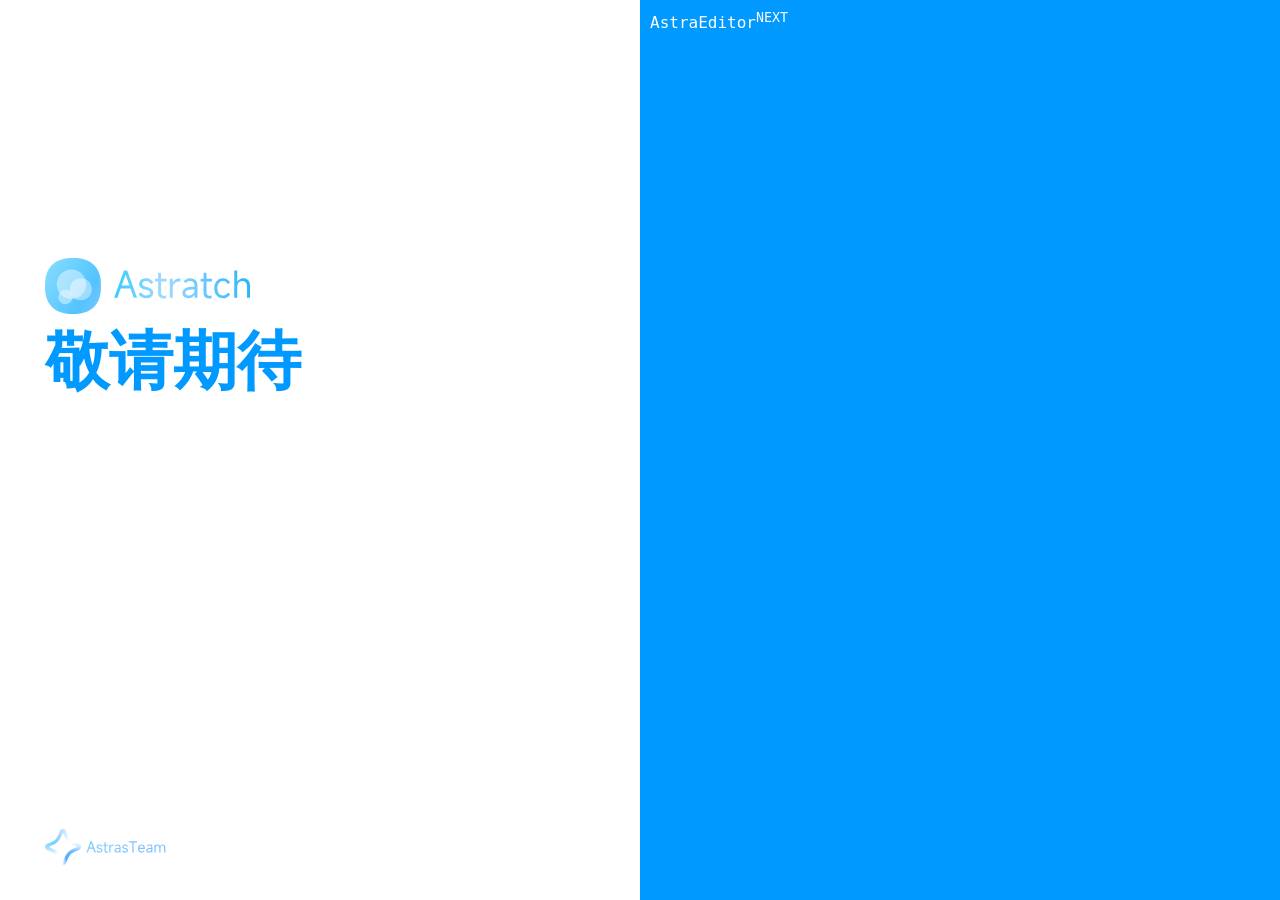
==== index.html @ 0ad3713b "feat: init website" ====
<!doctype html>
<html lang="en">
    <head>
        <meta charset="UTF-8" />
        <link rel="icon" type="image/svg+xml" href="./images/favicon.svg" />
        <meta name="viewport" content="width=device-width, initial-scale=1.0" />
        <link rel="stylesheet" type="text/css" href="./assets/index.css">
        <title>Astratch</title>
    </head>
    <body>
        <div class="left">
            <img class='icon' src='./images/icon.svg' style="
                margin-top: 40%;
                margin-left: 35px;
            "/> 
            <h1 style="
                margin: 0;
                margin-left: 35px;
                color: #09f;
                font-size: 64px;
            ">敬请期待</h1>
            <img class='iconAT' src='./images/atLogo.svg' style="
                bottom: 35px;
                position: absolute;
                margin-left: 35px;
            "/> 
        </div>
        <div class="right">
            <code style="
                color: white;   
            ">AstraEditor<sup>NEXT</sup></code>
        </div>
    </body>
</html>
---- assets/index.css ----
body {
    margin: 0;
    display: flex;
    min-height: 100vh;
}

.left {
    width: 50%;
    min-height: 100vh;
    padding: 10px;
    box-sizing: border-box;
}

.icon {
    height: 56px;
    width: auto;
}
.iconAT{
    height: 36px;
    width: auto;
}

.right {
    width: 50%;
    min-height: 100vh;
    background-color: #09f;
    padding: 10px;
    box-sizing: border-box;
}

code{
    font-family: Consolas, monospace;
}
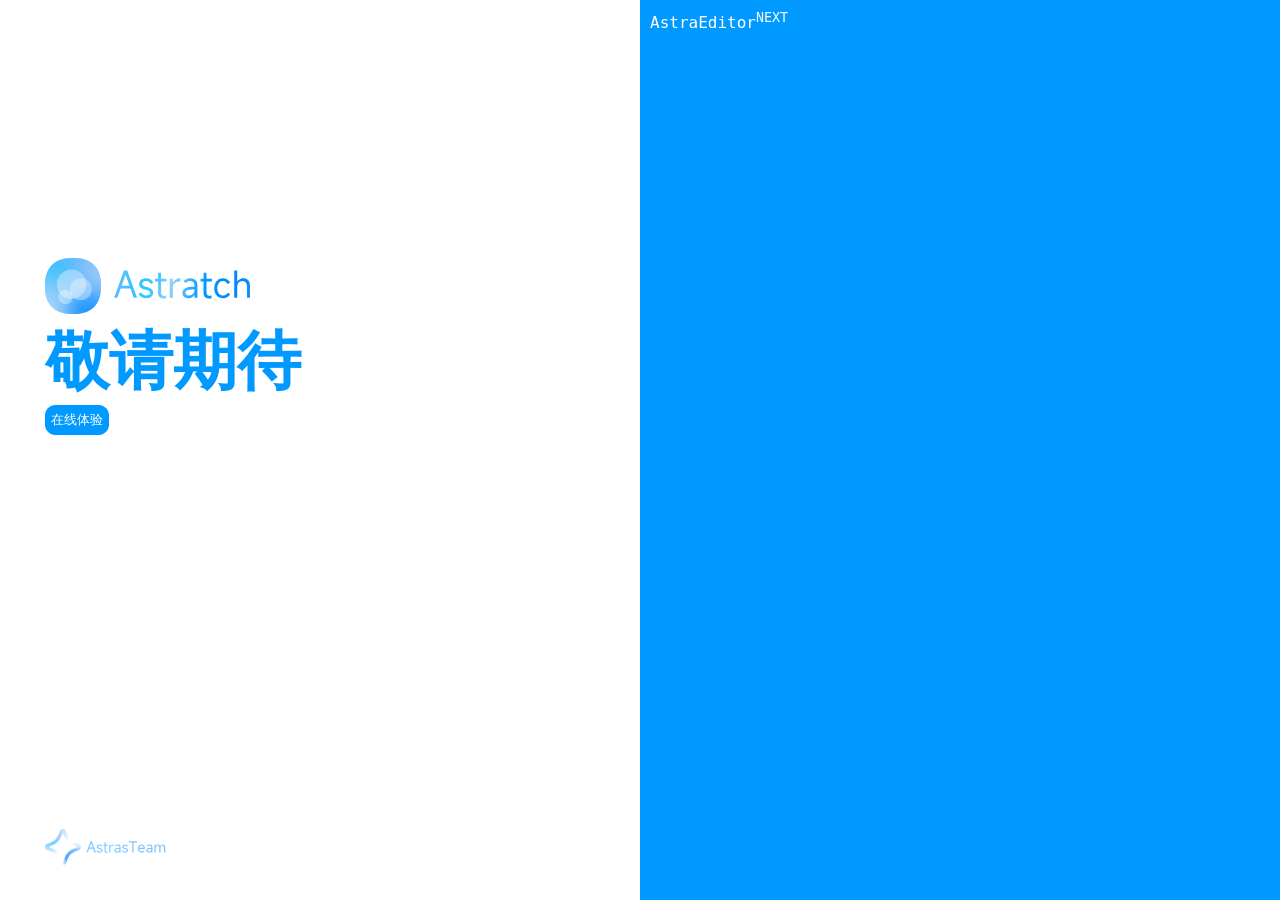
==== commit f2aa2f72: "feat: go to editor button" ====
--- a/index.html
+++ b/index.html
@@ -23,7 +23,14 @@
                 bottom: 35px;
                 position: absolute;
                 margin-left: 35px;
-            "/> 
+            "/>
+            <button id="goToEditor" style="margin-left: 35px;">在线体验</button>
+            <script>
+
+                document.querySelector('#goToEditor').onclick = () => {
+                    window.location.href = '/editor'
+                }
+            </script>
         </div>
         <div class="right">
             <code style="
--- a/assets/index.css
+++ b/assets/index.css
@@ -2,6 +2,32 @@
     margin: 0;
     display: flex;
     min-height: 100vh;
+}
+@media screen and (max-width: 512px) {
+    body {
+        width: 100%;
+        flex-direction: column
+    }
+    .left {
+        width: 100%;
+        min-height: 50vh !important;
+        min-width: 100vw;
+        padding: 10px;
+        box-sizing: border-box;
+    }
+    .right {
+        height: 50vh;
+        min-height: 0 !important;
+        min-width: 100vw;
+        background-color: #09f;
+        padding: 10px;
+        box-sizing: border-box;
+    }
+    .iconAT{
+        bottom: 50% !important;
+        margin-bottom: 36px;
+    }
+
 }
 
 .left {
@@ -28,6 +54,21 @@
     box-sizing: border-box;
 }
 
+button {
+    background-color: #09f;
+    color: white;
+    border: #09f 1px solid;
+    padding: 5px;
+    border-radius: 10px;
+    font-size: small;
+}
+button:hover {
+    border: #b0deff 1px solid
+}
+button:active {
+    filter: brightness(0.8);
+}
+
 code{
     font-family: Consolas, monospace;
 }
